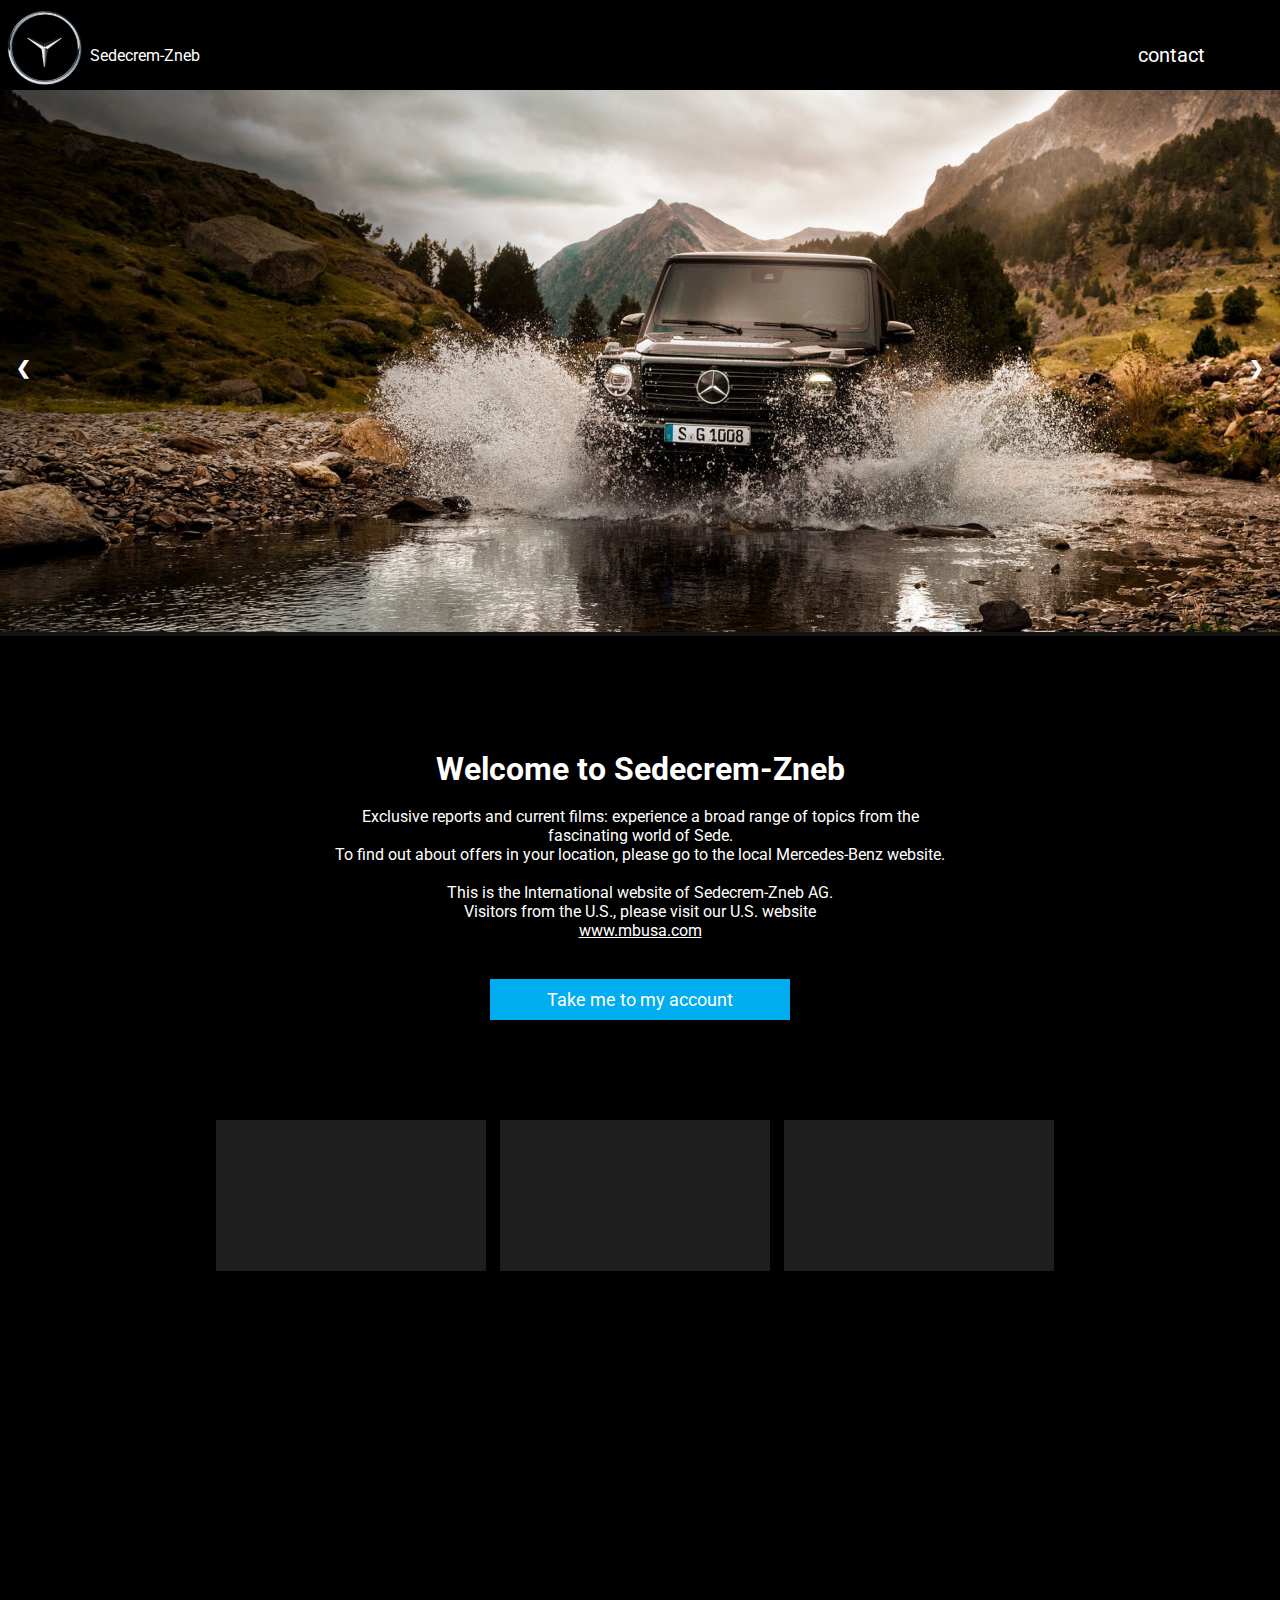
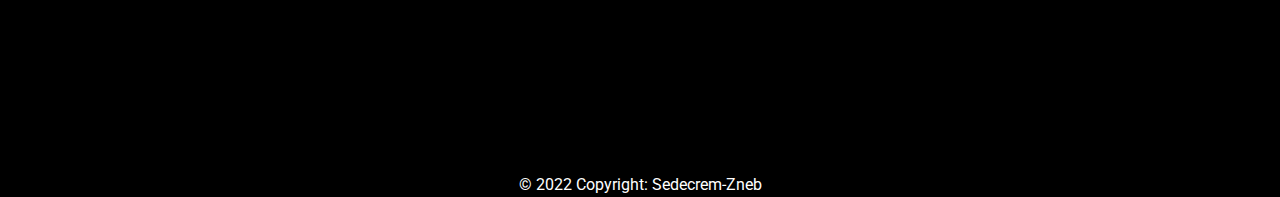
==== frontend/index.html @ c2705e40 "je kan admin zijn het ophalen gaat semi goed" ====
<!DOCTYPE html>
<html lang="en">

<head>
    <meta charset="UTF-8">
    <meta http-equiv="X-UA-Compatible" content="IE=edge">
    <meta name="viewport" content="width=device-width, initial-scale=1.0">
    <link rel="stylesheet" href="main.css">
    <link rel="stylesheet" href="forms.css">
    <link rel="icon" href="https://windesheim.nl/assets/favicons/favicon.ico">

    <title>JWT</title>
</head>

<body>
    <!-- home page page -->
    <div class="container" id="homePage">
        <nav>
            <div class="logo">
                <img class="logo-size" src="Screenshot_2.png">
            </div>
            <p class="logo-letters">Sedecrem-Zneb</p>

            <ul class="nav-links">
                <!-- <li><a href="#">home</a></li> -->
                <li><a href="contact.html">contact</a></li>
                <!-- <li><a href="#">work</a></li> -->
                <!-- <li><a onclick="showPage('loginPage')">login</a></li> -->
            </ul>
        </nav>

    </div>

    <!-- Register page -->

    <div class="container hidden" id="registerPage">
        <nav>
            <div class="logo">
                <img class="logo-size" src="Screenshot_2.png">
            </div>
            <p class="logo-letters">Sedecrem-Zneb</p>

            <ul class="nav-links">
                <li><a href="index.html">home</a></li>
                <li><a onclick="showPage('loginPage')">login</a></li>
            </ul>
        </nav>
        <div class="register-form">
            <label class="formLabel">Registration</label>
            <div class="input">
                <span class="label">E-mail:</span>
                <input type="text" name="email" id="email1" placeholder="Email">
            </div>
            <div class="input">
                <span class="label">Password:</span>
                <input type="password" name="password" id="password1" placeholder="Password">
            </div>
            <div class="input">
                <span class="label">Confirm:</span>
                <input type="password" name="confirm" id="confirm" placeholder="Confirm password">
            </div>
            <div class="input">
                <span class="label">First name:</span>
                <input type="text" name="firstname" id="firstname" placeholder="First name">
            </div>
            <div class="input">
                <span class="label">Last name:</span>
                <input type="text" name="lastname" id="lastname" placeholder="Last name">
            </div>
            <div class="input">
                <button id="register">Register</button>
            </div>
            <p class="loginText">Already have an account? <a class="loginLink" onclick="showPage('loginPage')">Login</a>
            </p>
        </div>
    </div>

    <!-- Login page -->
    <div class="container hidden" id="loginPage">
        <nav>
            <div class="logo">
                <img class="logo-size" src="Screenshot_2.png">
            </div>
            <p class="logo-letters">Sedecrem-Zneb</p>

            <ul class="nav-links">
                <li><a href="index.html">home</a></li>
                <li><a onclick="showPage('loginPage')">login</a></li>
            </ul>
        </nav>

        <div class="login-form">
            <label class="formLabel">Customer</label>
            <div class="inputSection-login">
                <div class="login-input">
                    <span class="label">E-mail:</span>
                    <input type="text" name="email" id="email2" placeholder="Email">
                </div>
                <div class="login-input">
                    <span class="label">Password:</span>
                    <input type="password" name="password" id="password2" placeholder="Password">
                </div>
            </div>

            <div class="loginBtn-area">
                <button id="login" class="btn-login">Login</button>
            </div>
            <p class="registerText">Don't have an account yet? <span class="registerLink"
                    onclick="showPage('registerPage')">Register</span>
            </p>
        </div>
    </div>



    <!-- User info page -->
    <div id="area-mainpage">
        <div class="container hidden" id="mainPage">
            <button id="logout" onclick="logout()">Logout</button>
        </div>
        <div class="slideshow-container">

            <!-- Full-width images with number and caption text -->
            <div class="mySlides fade">
                <!-- <div class="numbertext">1 / 3</div> -->
                <img src="img/hellcat.jpg" style="width:100%">
                <div class="text"></div>
            </div>

            <div class="mySlides fade">
                <!-- <div class="numbertext">2 / 3</div> -->
                <img src="img/banner2.jpeg" style="width:100%">
                <div class="text"></div>
            </div>

            <div class="mySlides fade">
                <!-- <div class="numbertext">3 / 3</div> -->
                <img src="img/banner3.jpeg" style="width:100%">
                <div class="text"></div>
            </div>

            <!-- Next and previous buttons -->
            <a class="prev" onclick="plusSlides(-1)">&#10094;</a>
            <a class="next" onclick="plusSlides(1)">&#10095;</a>
        </div>

        <!-- <div class="im-looking-for">
    <input class="grey" type="text" placeholder="I am looking for">
</div> -->
        <br><br><br><br><br><br>
        <div class="about-us">
            <h1>Welcome to Sedecrem-Zneb</h1>
            <br>
            <p>Exclusive reports and current films: experience a broad range of topics from the <br>fascinating world of
                Sede.<br> To find out about offers in your location, please go to the local Mercedes-Benz website.<br>

                <br>This is the International website of Sedecrem-Zneb AG.
                <br>Visitors from the U.S., please visit our U.S. website<br> <a href="www.mbusa.com">www.mbusa.com</a>
            </p>
            <br>
            <a onclick="loginPage()"><button>Take me to my account</button></a>
        </div>
        <div class="block">
            <img src="img/block.png" width="280px">
            <img src="img/block.png" width="280px">
            <img src="img/block.png" width="280px">
        </div>
        <div class="footer">
            © 2022 Copyright:
            <a class="text-white"> Sedecrem-Zneb</a>
        </div>
    </div>


    <!-- Reservation page -->
    <div class="container hidden" id="reservationPage">
        <nav>
            <div class="logo">
                <img class="logo-size" src="Screenshot_2.png">
            </div>
            <p class="logo-letters">Sedecrem-Zneb</p>

            <ul class="nav-links">
                <li class="welcome" id="welcome"></li>

                <li><a href="contact.html">contact</a></li>
                <li><a onclick="logout();">logout</a></li>
            </ul>
        </nav>

        <div class="reservationForm">
            <select class="carSelection" id="selection">
            </select>

            <input type="date" id="txtDate" name="txtDate">
            <input type="time" id="time" name="time">
            <label class="specsLabel" id="brandstof">Type brandstof</label>
            <label class="specsLabel" id="airco">Inbegrepen Airco</label>
            <label class="specsLabel" id="automaat">Inbegrepen Automaat</label>
            <label class="specsLabel" id="aantal_zitplaatsen">Aantal zitplaatsen</label>


            <select class="specsLabel" id="selectionLeveren">
                <option value="1">Wel leveren</option>
                <option value="0">Niet leveren</option>

            </select>
            <button onclick="reservatieLatenZien();" id="reserverenButton">Reserveren</button>
        </div>
    </div>




    <!-- Reservation bekijken page -->
    <div class="container hidden" id="reservationPageBekijken">
        <nav>
            <div class="logo">
                <img class="logo-size" src="Screenshot_2.png">
            </div>
            <p class="logo-letters">Sedecrem-Zneb</p>

            <ul class="nav-links">
                <li class="welcome" id="welcome"></li>
                <li><a onclick="logout();">logout</a></li>
            </ul>
        </nav>

        <div class="reservationForm">
            <select class="carSelection" id="selection1">
            </select>

            <label class="specsLabel"  id="txtDate2" name="txtDate">Datum</label>
            <label class="specsLabel" id="time2" name="time">Tijd</label> 
            <label class="specsLabel" id="brandstof2">Type brandstof</label>
            <label class="specsLabel" id="airco2">Inbegrepen Airco</label>
            <label class="specsLabel" id="automaat2">Inbegrepen Automaat</label>
            <label class="specsLabel" id="zitplaatsen2">Aantal zitplaatsen</label>


            <button id="reserverenVerwijderen">Reservering veranderen</button>
            <button id="reserverenButton">Reservering verwijderen</button>

        </div>
    </div>

 <!-- admin page -->
 <div class="container hidden" id="adminPage">
    <nav>
        <div class="logo">
            <img class="logo-size" src="Screenshot_2.png">
        </div>
        <p class="logo-letters">Sedecrem-Zneb</p>

        <ul class="nav-links">
            <li class="welcome" id="welcome"></li>

            <li><a href="contact.html">contact</a></li>
            <li><a onclick="logout();">logout</a></li>
        </ul>
    </nav>

    <div class="reservationForm">
        <select class="carSelection" id="carkeuze">
        </select>

        <input type="date" id="txtDate" name="txtDate">
        <input type="time" id="time" name="time">
        <label class="specsLabel" id="brandstof">Type brandstof</label>
        <label class="specsLabel" id="airco">Inbegrepen Airco</label>
        <label class="specsLabel" id="automaat">Inbegrepen Automaat</label>
        <label class="specsLabel" id="aantal_zitplaatsen">Aantal zitplaatsen</label>


        <select class="specsLabel" id="selectionLeveren">
            <option value="1">Wel leveren</option>
            <option value="0">Niet leveren</option>

        </select>
        <button onclick="reservatieLatenZien();" id="reserverenButton">ADMIN</button>
    </div>
</div>
</body>
<script src="main.js"></script>

</html>
---- frontend/main.css ----
/* .container{
    position: absolute;
    display: inline-block;
    left: 50%;
    top: 50%;
    transform: translate(-50%, -50%);
    font-family: Verdana, Geneva, Tahoma, sans-serif;
    background-color: #F5F5F5;
    padding: 20px;
    border: 1px solid #ccc;
    border-radius: 10px;
    box-shadow: 2px 2px 4px #000;
    min-width: 200px;
    min-height: 150px;
} */
@import url('https://fonts.googleapis.com/css2?family=Roboto:wght@300&display=swap');

* {
    margin: 0px;
    padding: 0px;
    box-sizing: border-box;
    font-family: 'Roboto', 'Helvetica Neue';
}

body,
html {
    height: 100%;
    background-color: black;

}

nav {
    display: flex;
    align-items: center;
    min-height: 8vh;
    background-color: black;
    font-family: 'Roboto', sans-serif;
    color: white;
}

.logo {
    display: flex;
    align-items: center;
    justify-content: flex-start;
}

.logo-size {
    width: 100%;
    max-width: 90px;
}

.nav-links {
    display: flex;
    margin-right: 70px;
    margin-left: auto;
    margin-top: 20px;
    margin-bottom: 0px !important;
    cursor: pointer;
}

@media screen and (max-width: 992px) {
    .nav-links {
        margin-right: 0px !important;
    }
}

.nav-links li {
    list-style: none;
    padding: 5px;
}

.nav-links a {
    color: white;
    text-decoration: none;
    font-size: 20px;
}

.logo-letters {
    margin-top: 20px
}

.input {
    margin: 10px;
}

.label {
    display: block;
    font-size: 1em;
    color: white;
    margin-bottom: 2px;
}

button {
    width: 100%;
    padding: 10px;
    margin-top: 20px;
    cursor: pointer;
    color: white;
}

.hidden {
    display: none;
}


.hero-text {
    text-align: center;
    position: absolute;
    top: 50%;
    left: 50%;
    transform: translate(-50%, -50%);
    color: white;
}

.row {
    padding-top: 25px;
}

.hero-image {
    /* Use "linear-gradient" to add a darken background effect to the image (photographer.jpg). This will make the text easier to read */
    background-image: url(img/banner3.jpeg);
    /* background-color: black; */
    /* Set a specific height */
    height: 80%;
    /* Position and center the image to scale nicely on all screens */
    background-position: center;
    background-repeat: no-repeat;
    background-size: cover;
    position: relative;
}


/* Place text in the middle of the image */

.hero-text {
    text-align: center;
    position: absolute;
    top: 50%;
    left: 50%;
    transform: translate(-50%, -50%);
    color: white;
}

h1,
h2 {
    text-align: center;
    width: 100%;
}

a {
    color: white;
}


* {
    box-sizing: border-box
}

/* Slideshow container */
.slideshow-container {
    max-width: 100%;
    position: relative;
    margin: auto;
    background-color: #141414;
}

/* Hide the images by default */
.mySlides {
    display: none;
}

/* Next & previous buttons */
.prev,
.next {
    cursor: pointer;
    position: absolute;
    top: 50%;
    width: auto;
    margin-top: -22px;
    padding: 16px;
    color: white;
    font-weight: bold;
    font-size: 18px;
    transition: 0.6s ease;
    border-radius: 0 3px 3px 0;
    user-select: none;
}

/* Position the "next button" to the right */
.next {
    right: 0;
    border-radius: 3px 0 0 3px;
}

/* On hover, add a black background color with a little bit see-through */
.prev:hover,
.next:hover {
    background-color: rgba(0, 0, 0, 0.8);
}

/* Caption text */
.text {
    color: #f2f2f2;
    font-size: 15px;
    padding: 8px 12px;
    position: absolute;
    bottom: 8px;
    width: 100%;
    text-align: center;
}

/* Number text (1/3 etc) */
.numbertext {
    color: #f2f2f2;
    font-size: 12px;
    padding: 8px 12px;
    position: absolute;
    top: 0;
}

/* Fading animation */
.fade {
    animation-name: slide;
    animation-duration: 2.5s;
}

@keyframes fade {
    from {
        opacity: .4
    }

    to {
        opacity: 1
    }
}

/* Im Looking for */
.im-looking-for {
    background-color: #141414;
    /* height: 20 */
    /* width: 100%; */
    text-align: center;
}

/* About us */
.about-us {
    color: white;
    text-align: center;
}

input {
    font-size: 1.4em;
    padding: 10px;
    background-color: #eee;
    color: black;
}

.grey {
    background-color: #F4F4F4;
    border: 0;
    height: 35px;
}

.grey:focus {
    outline: none;
}

input {
    padding-left: 10px;
}

button {
    width: 100%;
    max-width: 300px;
    background-color: #00adef;
    outline: none;
    font-size: 18px;
    border: #00adef;
}

.block {
    text-align: center;
    padding-top: 100px;
}

.block img {
    padding-right: 10px;
}

.footer {
    text-align: center;
    padding: 3px;
    background-color: black;
    color: white;
    padding-top: 500px;
}

.welcome {
    color: white;
    text-decoration: none;
    font-size: 20px;
}
---- frontend/forms.css ----
.inputSection-login {
    display: flex;
    justify-content: center;
}

.loginBtn-area {
    display: flex;
    justify-content: center;
}

.login-form {
    margin-top: 150px;
}

.btn-login {
    width: 100%;
    max-width: 35rem;
    padding: 10px;
    margin: 10px;
    cursor: pointer;
    font-size: 1.2em;
    background-color: #00adef;
    color: white;
    border: none;
}

.registerText {
    display: flex;
    justify-content: center;
    padding-top: 8px;
    white-space: break-spaces;
    color: white;
}

.registerLink {
    cursor: pointer;
    font-weight: bold;
}

.login-input {
    font-size: 1.4em;
    margin: 10px;
}

.formLabel {
    display: flex;
    justify-content: center;
    font-size: 25px;
    text-transform: uppercase;
    text-decoration: underline white;
    margin-bottom: 20px;
    letter-spacing: 2px;
    color: white;
}

input {
    font-size: 1em !important;
    padding: 10px !important;
    border: 1px solid #ccc !important;
    background-color: #eee !important;
    width: 100%;
    max-width: 300px !important;
    margin-top: 15px;
}

.register-form {
    display: grid;
    justify-content: center;
    margin-top: 100px;
}

.loginLink {
    cursor: pointer;
    font-weight: bold;
}

.loginText {
    color: white;
}

.carSelection {
    font-size: 1em !important;
    padding: 10px !important;
    border: 1px solid #ccc !important;
    background-color: #eee !important;
    width: 100%;
    max-width: 300px !important;
}

.reservationForm {
    display: flex;
    flex-flow: column;
    align-items: center;
    position: absolute;
    top: 50%;
    left: 50%;
    transform: translate(-50%, -50%);
    width: 100%;
    max-width: 100%;
}

.specsLabel {
    font-size: 1em !important;
    padding: 10px !important;
    border: 1px solid #ccc !important;
    background-color: #eee !important;
    width: 100%;
    max-width: 300px !important;
    margin-top: 15px;
}

.myTxt {
    color: white;
    font-weight: bold;
    padding-top: 15px;
}
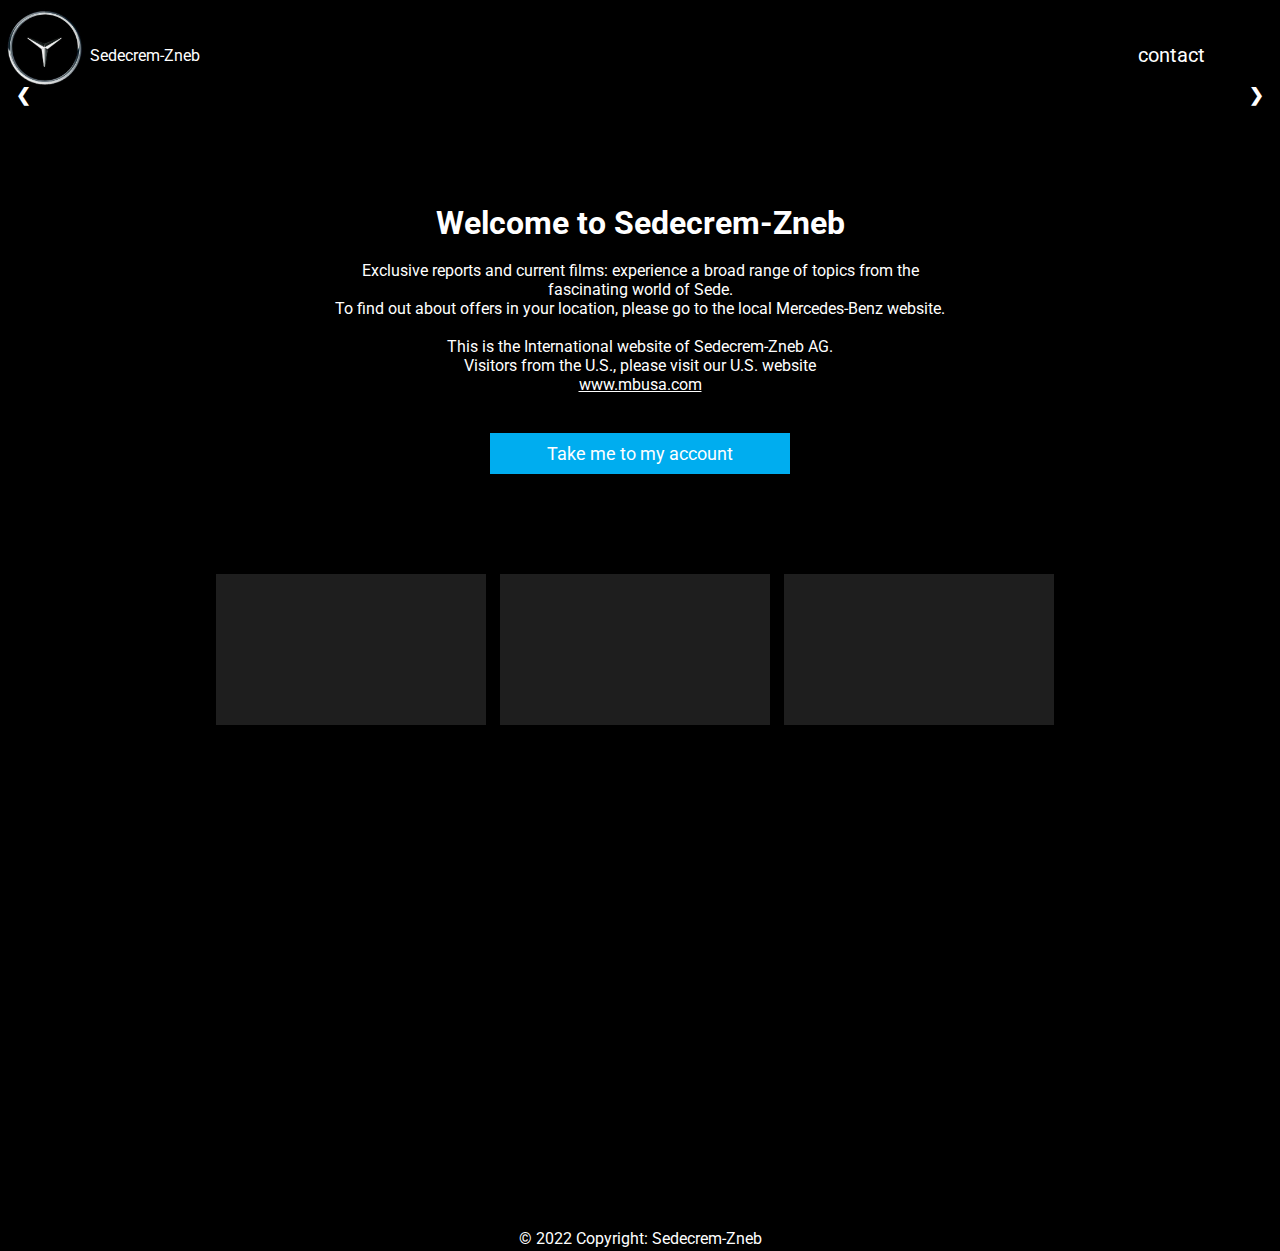
==== commit cb5c07da: "conflict solved" ====
--- a/frontend/index.html
+++ b/frontend/index.html
@@ -190,6 +190,7 @@
 
         <div class="reservationForm">
             <select class="carSelection" id="selection">
+                <option id="choose-template" value="template" disabled selected>Kies een auto</option>
             </select>
 
             <input type="date" id="txtDate" name="txtDate">
@@ -228,18 +229,25 @@
 
         <div class="reservationForm">
             <select class="carSelection" id="selection1">
+                <option>Kies een reservering</option>
+
             </select>
 
-            <label class="specsLabel"  id="txtDate2" name="txtDate">Datum</label>
-            <label class="specsLabel" id="time2" name="time">Tijd</label> 
-            <label class="specsLabel" id="brandstof2">Type brandstof</label>
-            <label class="specsLabel" id="airco2">Inbegrepen Airco</label>
-            <label class="specsLabel" id="automaat2">Inbegrepen Automaat</label>
-            <label class="specsLabel" id="zitplaatsen2">Aantal zitplaatsen</label>
-
-
-            <button id="reserverenVerwijderen">Reservering veranderen</button>
-            <button id="reserverenButton">Reservering verwijderen</button>
+            <label class="specsLabel"  id="txtDate1" name="txtDate">Datum</label>
+            <label class="specsLabel" id="time1" name="time">Tijd</label> 
+           
+            <label class="specsLabel" id="brandstof1">Type brandstof</label>
+           
+
+            <label class="specsLabel" id="airco1">Inbegrepen Airco</label>
+            
+
+            <label class="specsLabel" id="automaat1">Inbegrepen Automaat</label>
+
+            <label class="specsLabel" id="zitplaatsen1">Aantal zitplaatsen</label>
+
+            <button  id="auto_verwijderen4">Reservatie Wijzigen</button>
+            <button  id="auto_verwijderen5">Reservatie Verwijderen</button>
 
         </div>
     </div>
@@ -262,14 +270,17 @@
 
     <div class="reservationForm">
         <select class="carSelection" id="carkeuze">
+            <option>Kies een reservering</option>
+
         </select>
 
         <input type="date" id="txtDate" name="txtDate">
         <input type="time" id="time" name="time">
-        <label class="specsLabel" id="brandstof">Type brandstof</label>
-        <label class="specsLabel" id="airco">Inbegrepen Airco</label>
-        <label class="specsLabel" id="automaat">Inbegrepen Automaat</label>
-        <label class="specsLabel" id="aantal_zitplaatsen">Aantal zitplaatsen</label>
+        <label class="specsLabel" id="model2">Type model</label>
+        <label class="specsLabel" id="brandstof2">Type brandstof</label>
+        <label class="specsLabel" id="airco2">Inbegrepen Airco</label>
+        <label class="specsLabel" id="automaat2">Inbegrepen Automaat</label>
+        <label class="specsLabel" id="zitplaatsen2">Aantal zitplaatsen</label>
 
 
         <select class="specsLabel" id="selectionLeveren">
@@ -277,7 +288,161 @@
             <option value="0">Niet leveren</option>
 
         </select>
-        <button onclick="reservatieLatenZien();" id="reserverenButton">ADMIN</button>
+        <button id="auto_wijzigen">Auto wijzigen</button>
+        <button  id="auto_toevoegen">Auto toevoegen</button>
+        <button  id="auto_verwijderen">Auto verwijderen</button>
+    </div>
+</div>
+
+ <!-- auto toevoegen page -->
+
+ <div class="container hidden" id="autoToevoegen">
+    <nav>
+        <div class="logo">
+            <img class="logo-size" src="Screenshot_2.png">
+        </div>
+        <p class="logo-letters">Sedecrem-Zneb</p>
+
+        <ul class="nav-links">
+            <li><a href="index.html">home</a></li>
+            <li><a onclick="showPage('loginPage')">login</a></li>
+        </ul>
+    </nav>
+    <div class="reservationForm">
+     
+       
+
+        <input type="text" id="model4" placeholder="Car Name" name="model">
+        <input type="text" id="brandstof4" placeholder="Brandstof" name="Brandstof">
+        <input type="text" id="airco4" placeholder="Airco" name="airco">
+        <input type="text" id="automaat4" placeholder="Automaat" name="automaat">
+        <input type="text" id="aantal_zitplaatsen4" placeholder="Aantal zitplaatsen" name="zitplaatsen">
+
+        <button  id="auto_toevoegen1">Auto toevoegen</button>
+     
+    </div>
+</div>
+
+
+
+ <!-- auto wijzigen page -->
+
+ <div class="container hidden" id="autoWijzigen">
+    <nav>
+        <div class="logo">
+            <img class="logo-size" src="Screenshot_2.png">
+        </div>
+        <p class="logo-letters">Sedecrem-Zneb</p>
+
+        <ul class="nav-links">
+            <li><a href="index.html">home</a></li>
+            <li><a onclick="showPage('loginPage')">login</a></li>
+        </ul>
+    </nav>
+    <div class="reservationForm">
+    <select class="carSelection" id="selection5">
+    </select>
+    <input type="text" id="model6" class="test4" placeholder="Model Name" name="model">
+    <input type="text" id="brandstof6" class="test" placeholder="Brandstof" name="model">
+    <input type="text" id="airco6" class="test1" placeholder="airco" name="model">
+    <input type="text" id="automaat6" class="test2" placeholder="automaat" name="model">
+    <input type="text" id="aantal_zitplaatsen6" class="test3" placeholder="aantal_zitplaatsen" name="model">
+
+    <button  id="auto_toevoegen2">Auto wijzigen</button>
+
+</div>
+
+    
+</div>
+
+
+
+ <!-- auto delete page -->
+
+ <div class="container hidden" id="autoVerwijderen">
+    <nav>
+        <div class="logo">
+            <img class="logo-size" src="Screenshot_2.png">
+        </div>
+        <p class="logo-letters">Sedecrem-Zneb</p>
+
+        <ul class="nav-links">
+            <li><a href="index.html">home</a></li>
+            <li><a onclick="showPage('loginPage')">login</a></li>
+        </ul>
+    </nav>
+    <div class="reservationForm">
+    <select class="carSelection" id="selection6">
+
+    </select>
+    
+
+    <button  id="auto_toevoegen3">Auto Verwijderen</button>
+
+</div>
+
+    
+</div>
+
+
+
+
+<!-- Reservatie Wijzigen -->
+<div class="container hidden" id="veranderenPage">
+    <nav>
+        <div class="logo">
+            <img class="logo-size" src="Screenshot_2.png">
+        </div>
+        <p class="logo-letters">Sedecrem-Zneb</p>
+
+        <ul class="nav-links">
+            <li class="welcome" id="welcome"></li>
+
+            <li><a href="contact.html">contact</a></li>
+            <li><a onclick="logout();">logout</a></li>
+        </ul>
+    </nav>
+
+    <div class="reservationForm">
+        <select class="carSelection" id="reservering_veranderen">
+            <option>Kies een reservering</option>
+
+        </select>
+        <input class="test10" type="text" id="datum10" placeholder="Datum" name="model">
+        <input type="text"class="test11" id="tijd10" placeholder="Tijd" name="Brandstof">
+    
+
+        <button id="reservatie_wijzigen">Auto wijzigen</button>
+    </div>
+</div>
+
+
+
+
+<!-- Reservatie Verwijderen -->
+<div class="container hidden" id="verwijderenPage">
+    <nav>
+        <div class="logo">
+            <img class="logo-size" src="Screenshot_2.png">
+        </div>
+        <p class="logo-letters">Sedecrem-Zneb</p>
+
+        <ul class="nav-links">
+            <li class="welcome" id="welcome"></li>
+
+            <li><a href="contact.html">contact</a></li>
+            <li><a onclick="logout();">logout</a></li>
+        </ul>
+    </nav>
+
+    <div class="reservationForm">
+        <select class="carSelection" id="x">
+            <option>Kies een reservering</option>
+
+        </select>
+      
+
+        <button id="reservatie_wijzigen">Reservatie verwijderen</button>
     </div>
 </div>
 </body>
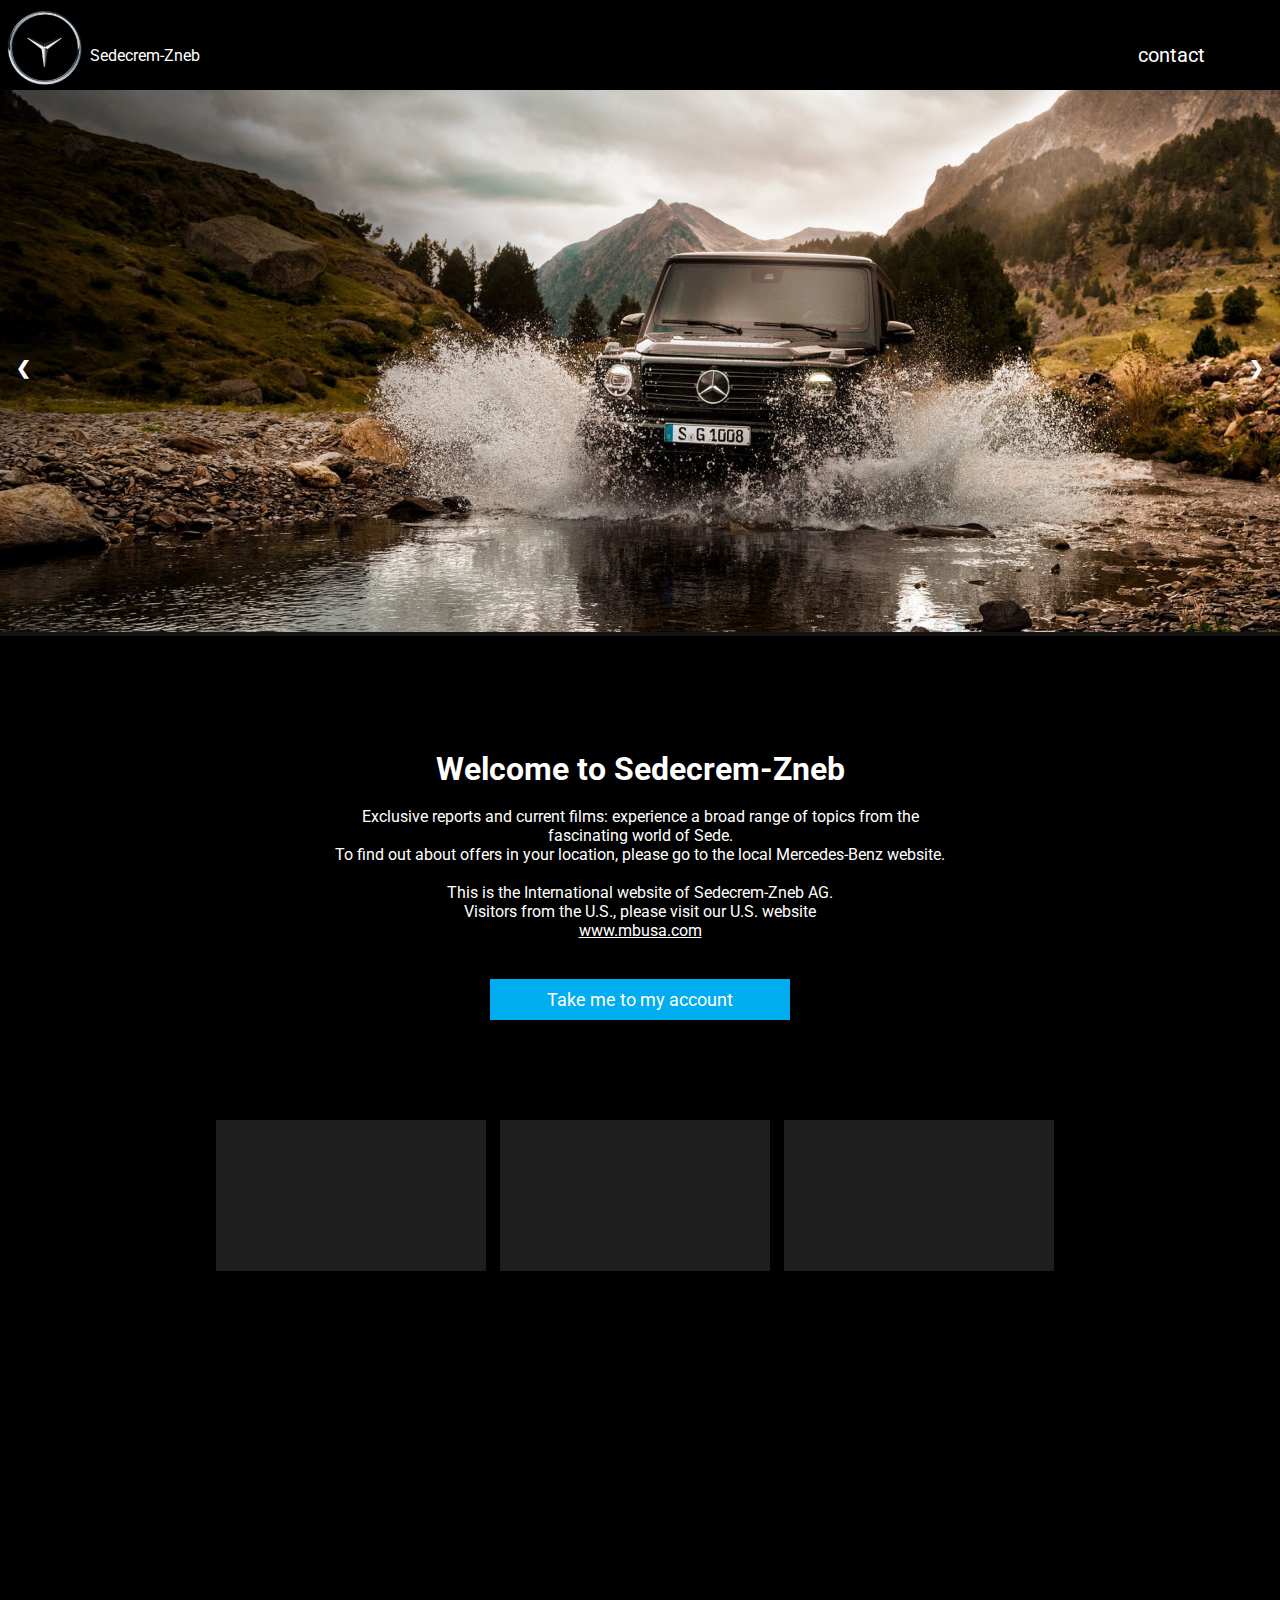
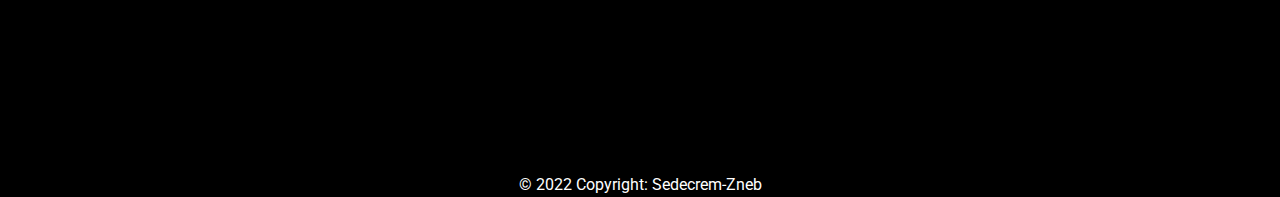
==== commit 1adaae74: "Added exceptions, some fixes," ====
--- a/frontend/index.html
+++ b/frontend/index.html
@@ -49,23 +49,23 @@
             <label class="formLabel">Registration</label>
             <div class="input">
                 <span class="label">E-mail:</span>
-                <input type="text" name="email" id="email1" placeholder="Email">
+                <input type="email" name="email" id="email1" placeholder="Email" required>
             </div>
             <div class="input">
                 <span class="label">Password:</span>
-                <input type="password" name="password" id="password1" placeholder="Password">
+                <input type="password" name="password" id="password1" placeholder="Password" required>
             </div>
             <div class="input">
                 <span class="label">Confirm:</span>
-                <input type="password" name="confirm" id="confirm" placeholder="Confirm password">
+                <input type="password" name="confirm" id="confirm" placeholder="Confirm password" required>
             </div>
             <div class="input">
                 <span class="label">First name:</span>
-                <input type="text" name="firstname" id="firstname" placeholder="First name">
+                <input type="text" name="firstname" id="firstname" placeholder="First name" required>
             </div>
             <div class="input">
                 <span class="label">Last name:</span>
-                <input type="text" name="lastname" id="lastname" placeholder="Last name">
+                <input type="text" name="lastname" id="lastname" placeholder="Last name" required>
             </div>
             <div class="input">
                 <button id="register">Register</button>
@@ -94,11 +94,11 @@
             <div class="inputSection-login">
                 <div class="login-input">
                     <span class="label">E-mail:</span>
-                    <input type="text" name="email" id="email2" placeholder="Email">
+                    <input type="email" name="email" id="email2" placeholder="Email" required>
                 </div>
                 <div class="login-input">
                     <span class="label">Password:</span>
-                    <input type="password" name="password" id="password2" placeholder="Password">
+                    <input type="password" name="password" id="password2" placeholder="Password" required>
                 </div>
             </div>
 
@@ -144,9 +144,7 @@
             <a class="next" onclick="plusSlides(1)">&#10095;</a>
         </div>
 
-        <!-- <div class="im-looking-for">
-    <input class="grey" type="text" placeholder="I am looking for">
-</div> -->
+        
         <br><br><br><br><br><br>
         <div class="about-us">
             <h1>Welcome to Sedecrem-Zneb</h1>
@@ -193,8 +191,8 @@
                 <option id="choose-template" value="template" disabled selected>Kies een auto</option>
             </select>
 
-            <input type="date" id="txtDate" name="txtDate">
-            <input type="time" id="time" name="time">
+            <input type="date" id="txtDate" name="txtDate" required>
+            <input type="time" id="time" name="time" required>
             <label class="specsLabel" id="brandstof">Type brandstof</label>
             <label class="specsLabel" id="airco">Inbegrepen Airco</label>
             <label class="specsLabel" id="automaat">Inbegrepen Automaat</label>
@@ -229,7 +227,7 @@
 
         <div class="reservationForm">
             <select class="carSelection" id="selection1">
-                <option>Kies een reservering</option>
+                <option id="customerWithReservation">Kies een reservering</option>
 
             </select>
 
@@ -274,8 +272,8 @@
 
         </select>
 
-        <input type="date" id="txtDate" name="txtDate">
-        <input type="time" id="time" name="time">
+        <input type="date" id="txtDate" name="txtDate" required>
+        <input type="time" id="time" name="time" required>
         <label class="specsLabel" id="model2">Type model</label>
         <label class="specsLabel" id="brandstof2">Type brandstof</label>
         <label class="specsLabel" id="airco2">Inbegrepen Airco</label>
@@ -312,11 +310,11 @@
      
        
 
-        <input type="text" id="model4" placeholder="Car Name" name="model">
-        <input type="text" id="brandstof4" placeholder="Brandstof" name="Brandstof">
-        <input type="text" id="airco4" placeholder="Airco" name="airco">
-        <input type="text" id="automaat4" placeholder="Automaat" name="automaat">
-        <input type="text" id="aantal_zitplaatsen4" placeholder="Aantal zitplaatsen" name="zitplaatsen">
+        <input type="text" id="model4" placeholder="Car Name" name="model" required>
+        <input type="text" id="brandstof4" placeholder="Brandstof" name="Brandstof" required>
+        <input type="text" id="airco4" placeholder="Airco" name="airco" required>
+        <input type="text" id="automaat4" placeholder="Automaat" name="automaat" required>
+        <input type="number" id="aantal_zitplaatsen4" placeholder="Aantal zitplaatsen" name="zitplaatsen" required>
 
         <button  id="auto_toevoegen1">Auto toevoegen</button>
      
@@ -342,11 +340,11 @@
     <div class="reservationForm">
     <select class="carSelection" id="selection5">
     </select>
-    <input type="text" id="model6" class="test4" placeholder="Model Name" name="model">
-    <input type="text" id="brandstof6" class="test" placeholder="Brandstof" name="model">
-    <input type="text" id="airco6" class="test1" placeholder="airco" name="model">
-    <input type="text" id="automaat6" class="test2" placeholder="automaat" name="model">
-    <input type="text" id="aantal_zitplaatsen6" class="test3" placeholder="aantal_zitplaatsen" name="model">
+    <input type="text" id="model6" class="test4" placeholder="Model Name" name="model" required>
+    <input type="text" id="brandstof6" class="test" placeholder="Brandstof" name="model" required>
+    <input type="text" id="airco6" class="test1" placeholder="airco" name="model" required>
+    <input type="text" id="automaat6" class="test2" placeholder="automaat" name="model" required>
+    <input type="number" id="aantal_zitplaatsen6" class="test3" placeholder="aantal_zitplaatsen" name="model" required>
 
     <button  id="auto_toevoegen2">Auto wijzigen</button>
 
@@ -408,8 +406,8 @@
             <option>Kies een reservering</option>
 
         </select>
-        <input class="test10" type="text" id="datum10" placeholder="Datum" name="model">
-        <input type="text"class="test11" id="tijd10" placeholder="Tijd" name="Brandstof">
+        <input type="date" class="test10" id="datum10" placeholder="Datum" name="model" required>
+        <input type="time" class="test11" id="tijd10" placeholder="Tijd" name="Brandstof" required>
     
 
         <button id="reservatie_wijzigen">Auto wijzigen</button>
@@ -439,10 +437,9 @@
         <select class="carSelection" id="x">
             <option>Kies een reservering</option>
 
-        </select>
-      
-
-        <button id="reservatie_wijzigen">Reservatie verwijderen</button>
+        </select>      
+
+        <button id="reservatie_annuleren">Reservatie verwijderen</button>
     </div>
 </div>
 </body>
